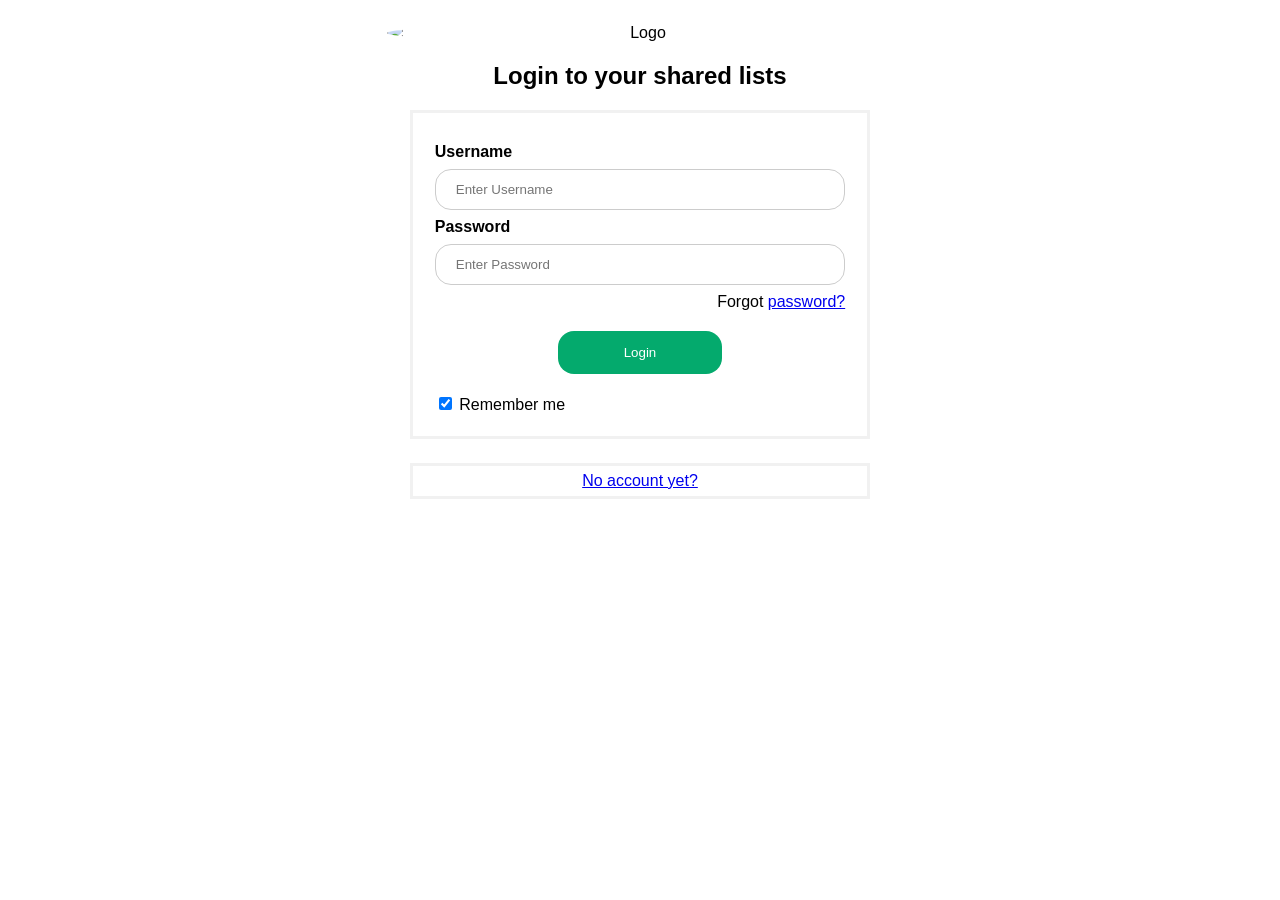
==== public/login.html @ ae78a870 "registration and login form" ====
<!DOCTYPE html>
<html>
<head>
<meta name="viewport" content="width=device-width, initial-scale=1">
<style>
body {font-family: Arial, Helvetica, sans-serif;}
form {
  width: 35%;
  margin: 0 auto 24px;
  padding: 6px;
  border: 3px solid #f1f1f1;
}

h2 {
  text-align: center;
}

input[type=text], input[type=password] {
border-radius: 16px;
width: 100%;
padding: 12px 20px;
margin: 8px auto;
display: block;
border: 1px solid #ccc;
box-sizing: border-box;
}

button {
border-radius: 16px;
display: block;
background-color: #04AA6D;
color: white;
padding: 14px 20px;
margin: 20px auto;
border: none;
cursor: pointer;
width: 40%;
}

button:hover {
opacity: 0.8;
}

.cancelbtn {
width: auto;
padding: 10px 18px;
background-color: #f44336;
}

.imgcontainer {
text-align: center;
margin: 24px 0 12px 0;
}

img.avatar {
display: block;
margin: 8px auto;
width: 40%;
border-radius: 50%;
}

.container {
padding: 16px;
}

span.psw {
display: block;
text-align: right;
}

span.register {
  display: block;
  text-align: center;
}

label {
  display: block;
  width: 100%;
  margin: 8px auto 0;
  text-align: left;
}


@media screen and (max-width: 300px) {
span.psw {
display: block;
float: none;
}
}
</style>
</head>
<body>

<div class="imgcontainer">
    <img src="img_avatar2.png" alt="Logo" class="avatar">
</div>

<h2>Login to your shared lists</h2>

<form action="../api/controllers/AuthController.php" method="post">

<div class="container">
<label for="uname"><b>Username</b></label>
<input type="text" placeholder="Enter Username" name="uname" required>

<label for="psw"><b>Password</b></label>
<input type="password" placeholder="Enter Password" name="psw" required>
<span class="psw">Forgot <a href="#">password?</a></span>

<button type="submit">Login</button>
<label>
<input type="checkbox" checked="checked" name="remember"> Remember me
</label>
</div>

</form>

<form>
  <span class="register"> <a href="register.html">No account yet?</a></span>
</form>

</body>
</html>
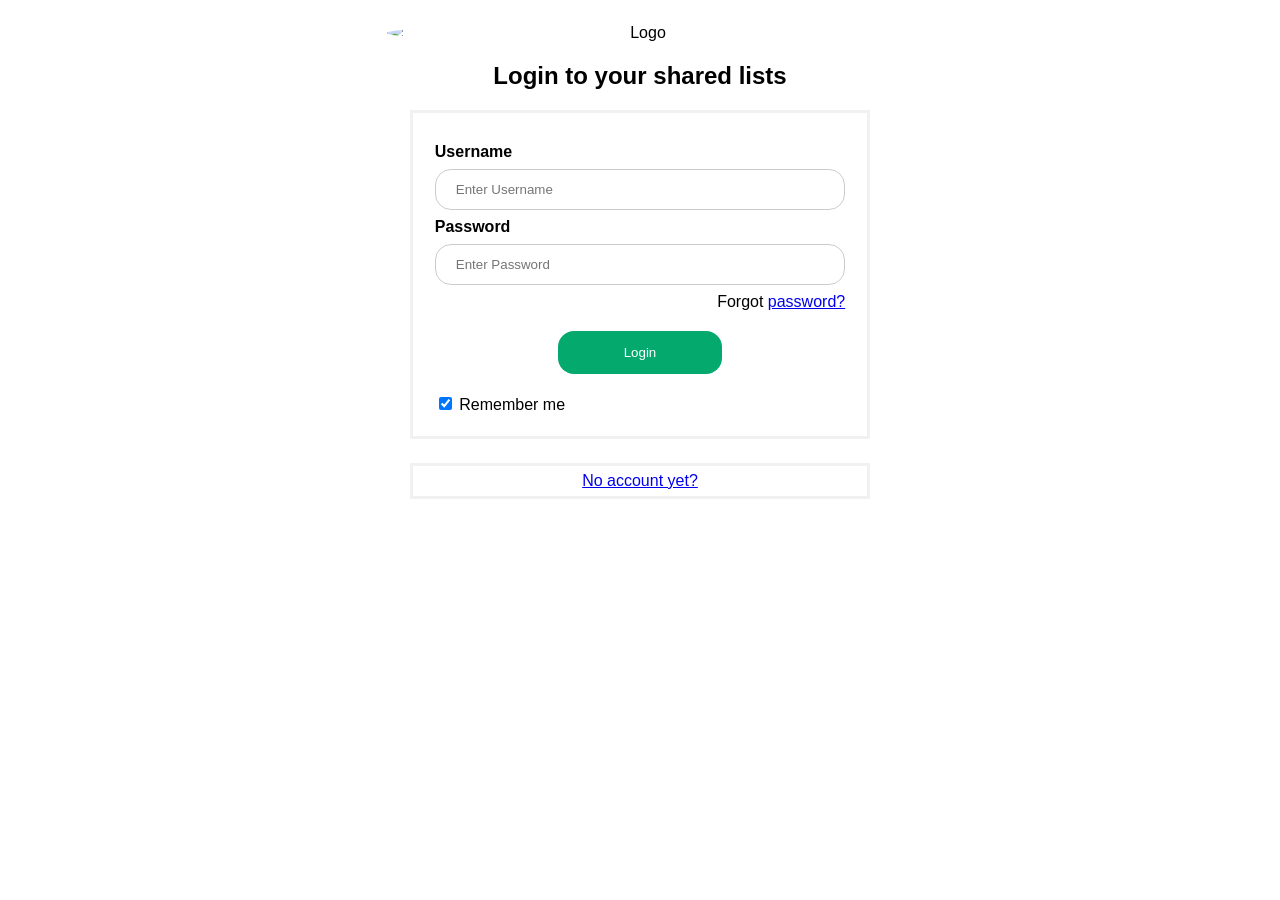
==== commit 233ca038: "adding some js" ====
--- a/public/login.html
+++ b/public/login.html
@@ -97,11 +97,11 @@
 
 <h2>Login to your shared lists</h2>
 
-<form action="../api/controllers/AuthController.php" method="post">
+<form id="loginForm">
 
 <div class="container">
-<label for="uname"><b>Username</b></label>
-<input type="text" placeholder="Enter Username" name="uname" required>
+<label for="email"><b>Username</b></label>
+<input type="text" placeholder="Enter Username" name="email" required>
 
 <label for="psw"><b>Password</b></label>
 <input type="password" placeholder="Enter Password" name="psw" required>
@@ -115,6 +115,8 @@
 
 </form>
 
+<script src="js/auth.js"></script>
+
 <form>
   <span class="register"> <a href="register.html">No account yet?</a></span>
 </form>
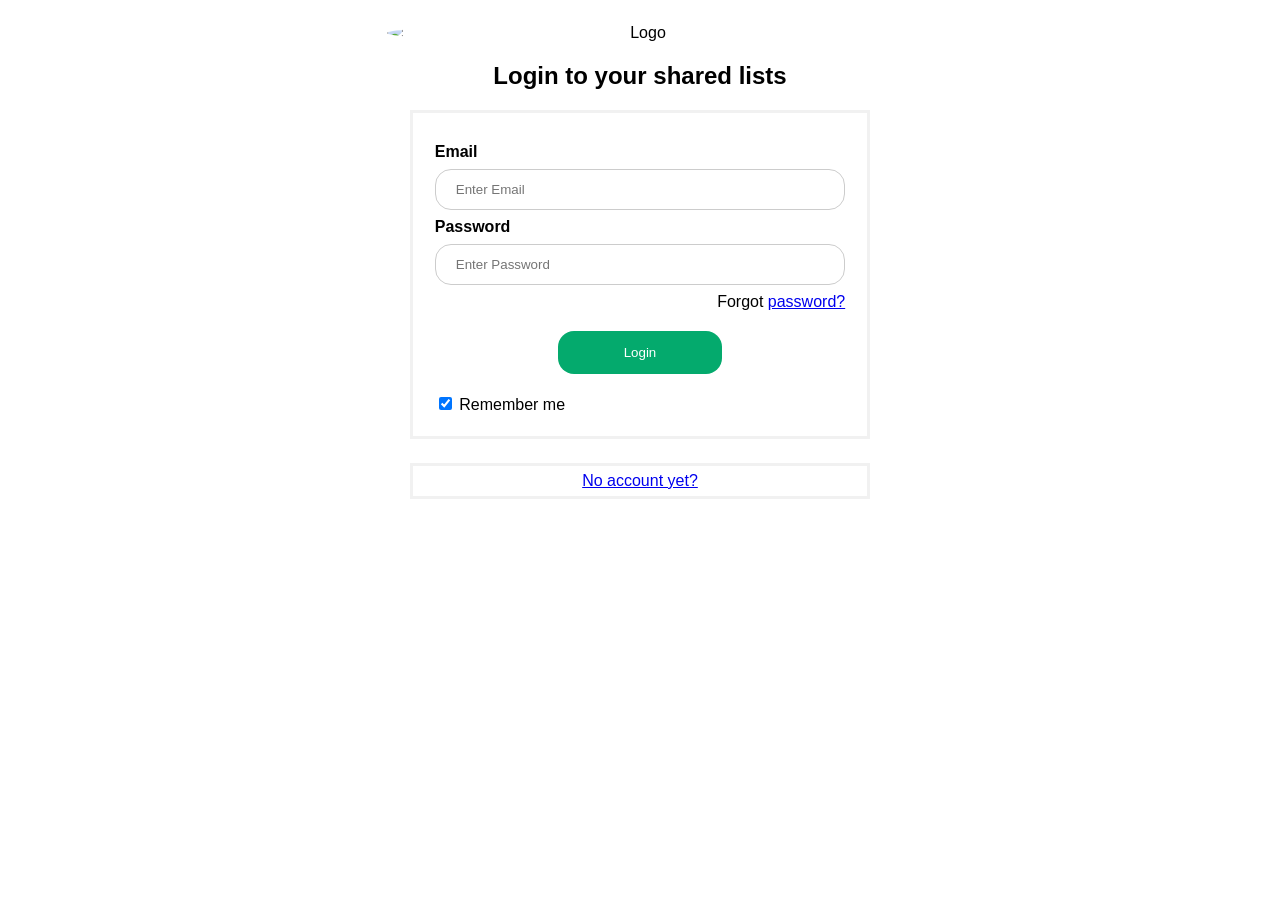
==== commit 639e13fd: "fixing registration" ====
--- a/public/login.html
+++ b/public/login.html
@@ -15,7 +15,7 @@
   text-align: center;
 }
 
-input[type=text], input[type=password] {
+input[type=email], input[type=password] {
 border-radius: 16px;
 width: 100%;
 padding: 12px 20px;
@@ -100,14 +100,17 @@
 <form id="loginForm">
 
 <div class="container">
-<label for="email"><b>Username</b></label>
-<input type="text" placeholder="Enter Username" name="email" required>
+<label for="email"><b>Email</b></label>
+<input type="email" id="email" placeholder="Enter Email" name="email" required>
 
-<label for="psw"><b>Password</b></label>
-<input type="password" placeholder="Enter Password" name="psw" required>
+<label for="password"><b>Password</b></label>
+<input type="password" id="password" placeholder="Enter Password" name="psw" required>
 <span class="psw">Forgot <a href="#">password?</a></span>
 
 <button type="submit">Login</button>
+
+<div id="errorMessage" role="alert"></div>
+
 <label>
 <input type="checkbox" checked="checked" name="remember"> Remember me
 </label>
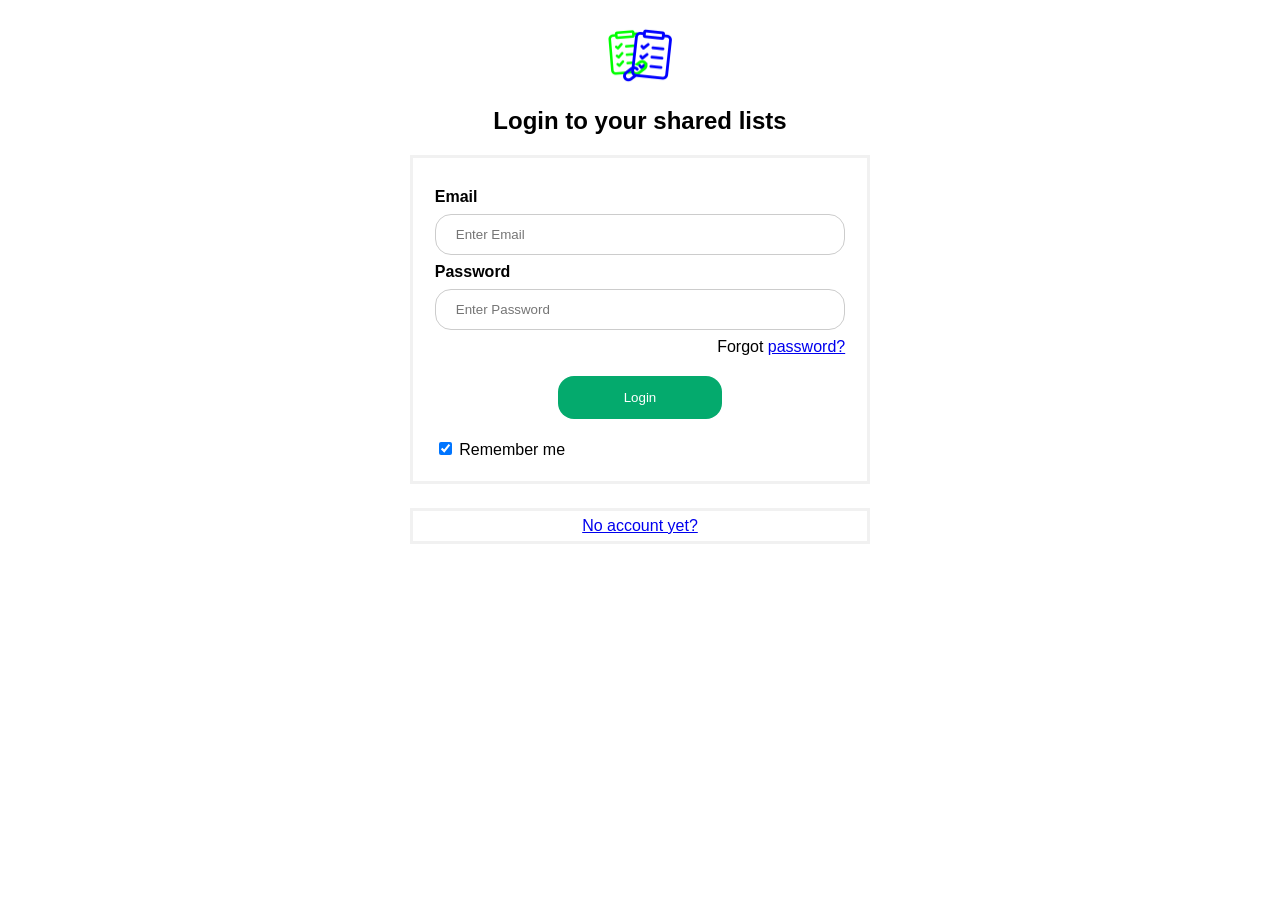
==== commit 6057e138: "fixing js login and registration, adding logo, putting style into it's own file" ====
--- a/public/login.html
+++ b/public/login.html
@@ -2,97 +2,12 @@
 <html>
 <head>
 <meta name="viewport" content="width=device-width, initial-scale=1">
-<style>
-body {font-family: Arial, Helvetica, sans-serif;}
-form {
-  width: 35%;
-  margin: 0 auto 24px;
-  padding: 6px;
-  border: 3px solid #f1f1f1;
-}
-
-h2 {
-  text-align: center;
-}
-
-input[type=email], input[type=password] {
-border-radius: 16px;
-width: 100%;
-padding: 12px 20px;
-margin: 8px auto;
-display: block;
-border: 1px solid #ccc;
-box-sizing: border-box;
-}
-
-button {
-border-radius: 16px;
-display: block;
-background-color: #04AA6D;
-color: white;
-padding: 14px 20px;
-margin: 20px auto;
-border: none;
-cursor: pointer;
-width: 40%;
-}
-
-button:hover {
-opacity: 0.8;
-}
-
-.cancelbtn {
-width: auto;
-padding: 10px 18px;
-background-color: #f44336;
-}
-
-.imgcontainer {
-text-align: center;
-margin: 24px 0 12px 0;
-}
-
-img.avatar {
-display: block;
-margin: 8px auto;
-width: 40%;
-border-radius: 50%;
-}
-
-.container {
-padding: 16px;
-}
-
-span.psw {
-display: block;
-text-align: right;
-}
-
-span.register {
-  display: block;
-  text-align: center;
-}
-
-label {
-  display: block;
-  width: 100%;
-  margin: 8px auto 0;
-  text-align: left;
-}
-
-
-@media screen and (max-width: 300px) {
-span.psw {
-display: block;
-float: none;
-}
-}
-</style>
+<link rel="stylesheet" href="css/style.css">
 </head>
 <body>
 
 <div class="imgcontainer">
-    <img src="img_avatar2.png" alt="Logo" class="avatar">
+    <img src="logo.png" alt="Logo" class="logo">
 </div>
 
 <h2>Login to your shared lists</h2>
--- a/public/css/style.css
+++ b/public/css/style.css
@@ -0,0 +1,83 @@
+body {font-family: Arial, Helvetica, sans-serif;}
+form {
+  width: 35%;
+  margin: 0 auto 24px;
+  padding: 6px;
+  border: 3px solid #f1f1f1;
+}
+
+h2 {
+  text-align: center;
+}
+
+input[type=email], input[type=password] {
+border-radius: 16px;
+width: 100%;
+padding: 12px 20px;
+margin: 8px auto;
+display: block;
+border: 1px solid #ccc;
+box-sizing: border-box;
+}
+
+button {
+border-radius: 16px;
+display: block;
+background-color: #04AA6D;
+color: white;
+padding: 14px 20px;
+margin: 20px auto;
+border: none;
+cursor: pointer;
+width: 40%;
+}
+
+button:hover {
+opacity: 0.8;
+}
+
+.cancelbtn {
+width: auto;
+padding: 10px 18px;
+background-color: #f44336;
+}
+
+.imgcontainer {
+text-align: center;
+margin: 24px 0 12px 0;
+}
+
+img.logo {
+display: block;
+margin: 8px auto;
+width: 5%;
+}
+
+.container {
+padding: 16px;
+}
+
+span.psw {
+display: block;
+text-align: right;
+}
+
+span.register {
+  display: block;
+  text-align: center;
+}
+
+label {
+  display: block;
+  width: 100%;
+  margin: 8px auto 0;
+  text-align: left;
+}
+
+
+@media screen and (max-width: 300px) {
+span.psw {
+display: block;
+float: none;
+}
+}
